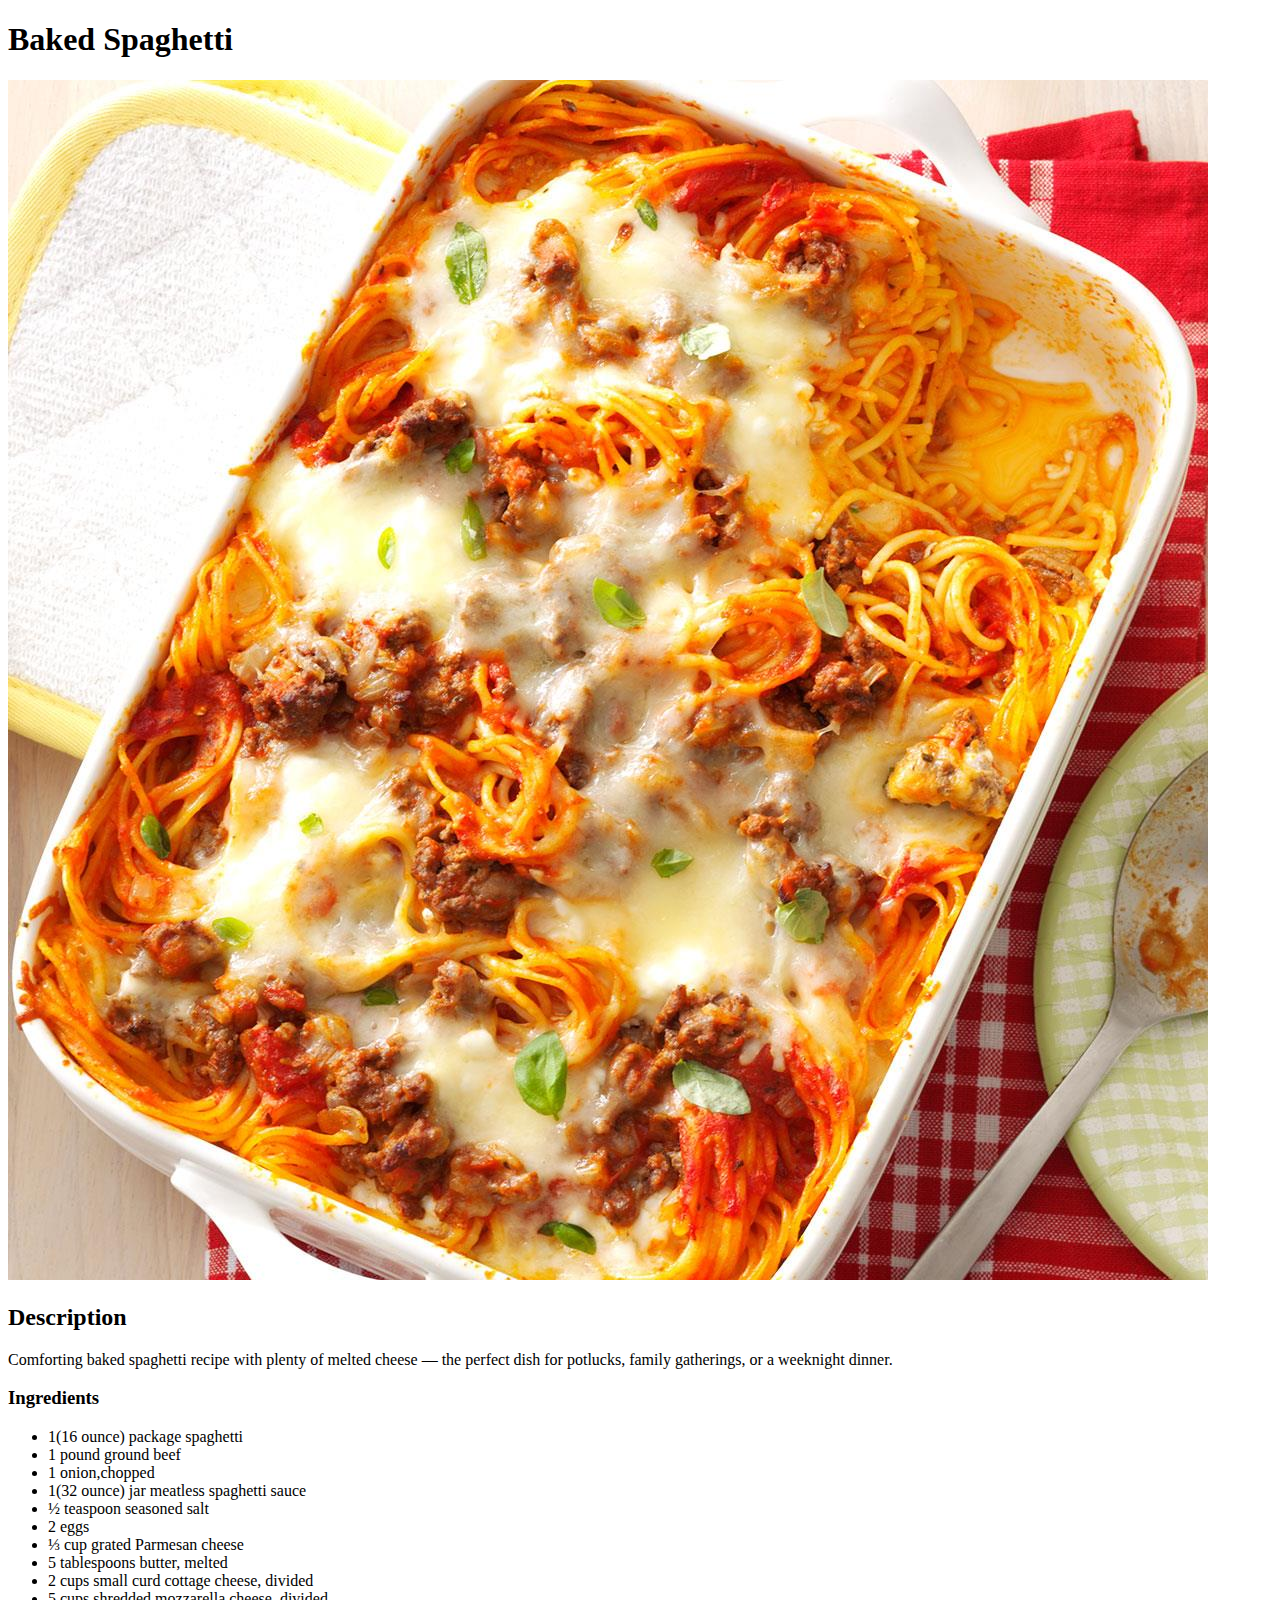
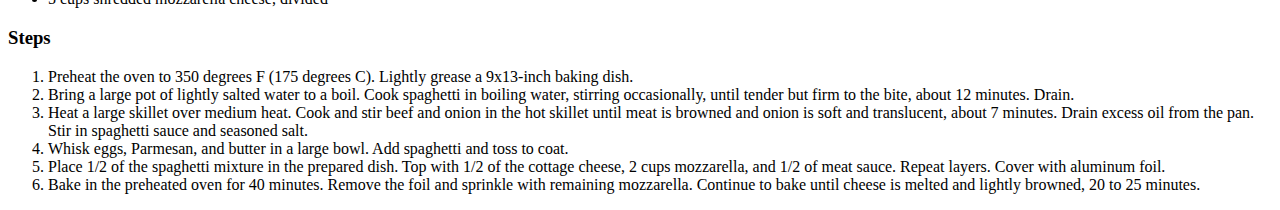
==== recipes/baked_spaghetti.html @ 95b1a569 "added index.html added recipes/" ====
<!DOCTYPE html>
<html lang="en">
<head>
    <meta charset="UTF-8">
    <meta http-equiv="X-UA-Compatible" content="IE=edge">
    <meta name="viewport" content="width=device-width, initial-scale=1.0">
    <title>Baked Spaghetti</title>
</head>
<body>
    <h1>Baked Spaghetti</h1>
    <img src="./images/Favorite-Baked-Spaghetti_EXPS26331_CS2919398C04_30_8b_RMS.jpg" alt="Baked Spaghetti">
    <h2>Description</h2>
    <p>Comforting baked spaghetti recipe with plenty of melted cheese — the perfect dish for potlucks, family gatherings, or a weeknight dinner.</p>
    <h3>Ingredients</h3>
    <ul>
        <li>1(16 ounce) package spaghetti</li>
        <li>1 pound ground beef</li>
        <li>1 onion,chopped</li>
        <li>1(32 ounce) jar meatless spaghetti sauce</li>
        <li>½ teaspoon seasoned salt</li>
        <li>2 eggs</li>
        <li>⅓ cup grated Parmesan cheese</li>
        <li>5 tablespoons butter, melted</li>
        <li>2 cups small curd cottage cheese, divided</li>
        <li>5 cups shredded mozzarella cheese, divided</li>
    </ul>
    <h3>Steps</h3>
    <ol>
        <li>Preheat the oven to 350 degrees F (175 degrees C). Lightly grease a 9x13-inch baking dish.</li>
        <li>Bring a large pot of lightly salted water to a boil. Cook spaghetti in boiling water, stirring occasionally, until tender but firm to the bite, about 12 minutes. Drain.</li>
        <li>Heat a large skillet over medium heat. Cook and stir beef and onion in the hot skillet until meat is browned and onion is soft and translucent, about 7 minutes. Drain excess oil from the pan. Stir in spaghetti sauce and seasoned salt.</li>
        <li>Whisk eggs, Parmesan, and butter in a large bowl. Add spaghetti and toss to coat.</li>
        <li>Place 1/2 of the spaghetti mixture in the prepared dish. Top with 1/2 of the cottage cheese, 2 cups mozzarella, and 1/2 of meat sauce. Repeat layers. Cover with aluminum foil.</li>
        <li>Bake in the preheated oven for 40 minutes. Remove the foil and sprinkle with remaining mozzarella. Continue to bake until cheese is melted and lightly browned, 20 to 25 minutes.</li>
    </ol>
</body>
</html>
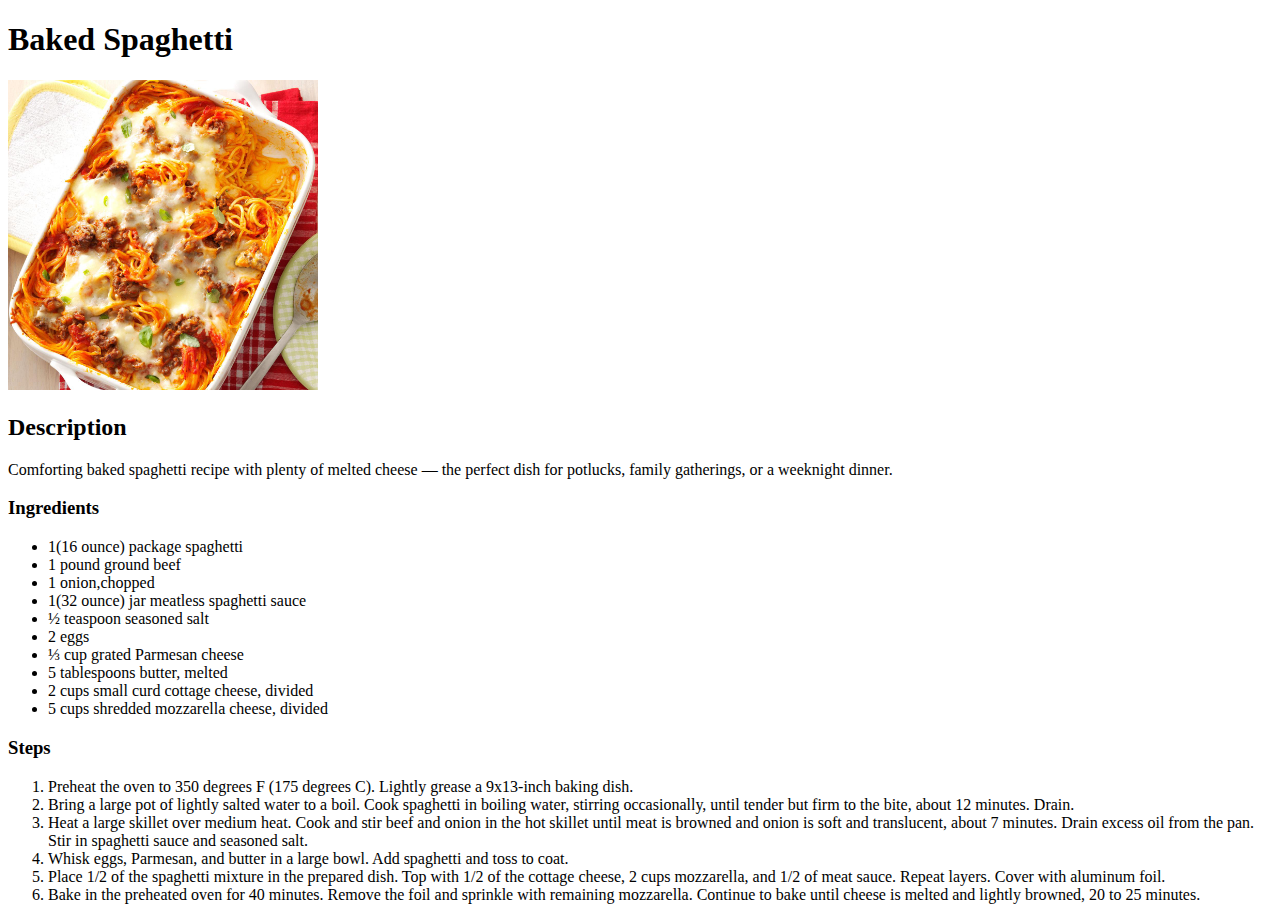
==== commit 5a7efc64: "Add width and height to images" ====
--- a/recipes/baked_spaghetti.html
+++ b/recipes/baked_spaghetti.html
@@ -8,7 +8,7 @@
 </head>
 <body>
     <h1>Baked Spaghetti</h1>
-    <img src="./images/Favorite-Baked-Spaghetti_EXPS26331_CS2919398C04_30_8b_RMS.jpg" alt="Baked Spaghetti">
+    <img src="./images/Favorite-Baked-Spaghetti_EXPS26331_CS2919398C04_30_8b_RMS.jpg" alt="Baked Spaghetti" width="310" height="310">
     <h2>Description</h2>
     <p>Comforting baked spaghetti recipe with plenty of melted cheese — the perfect dish for potlucks, family gatherings, or a weeknight dinner.</p>
     <h3>Ingredients</h3>
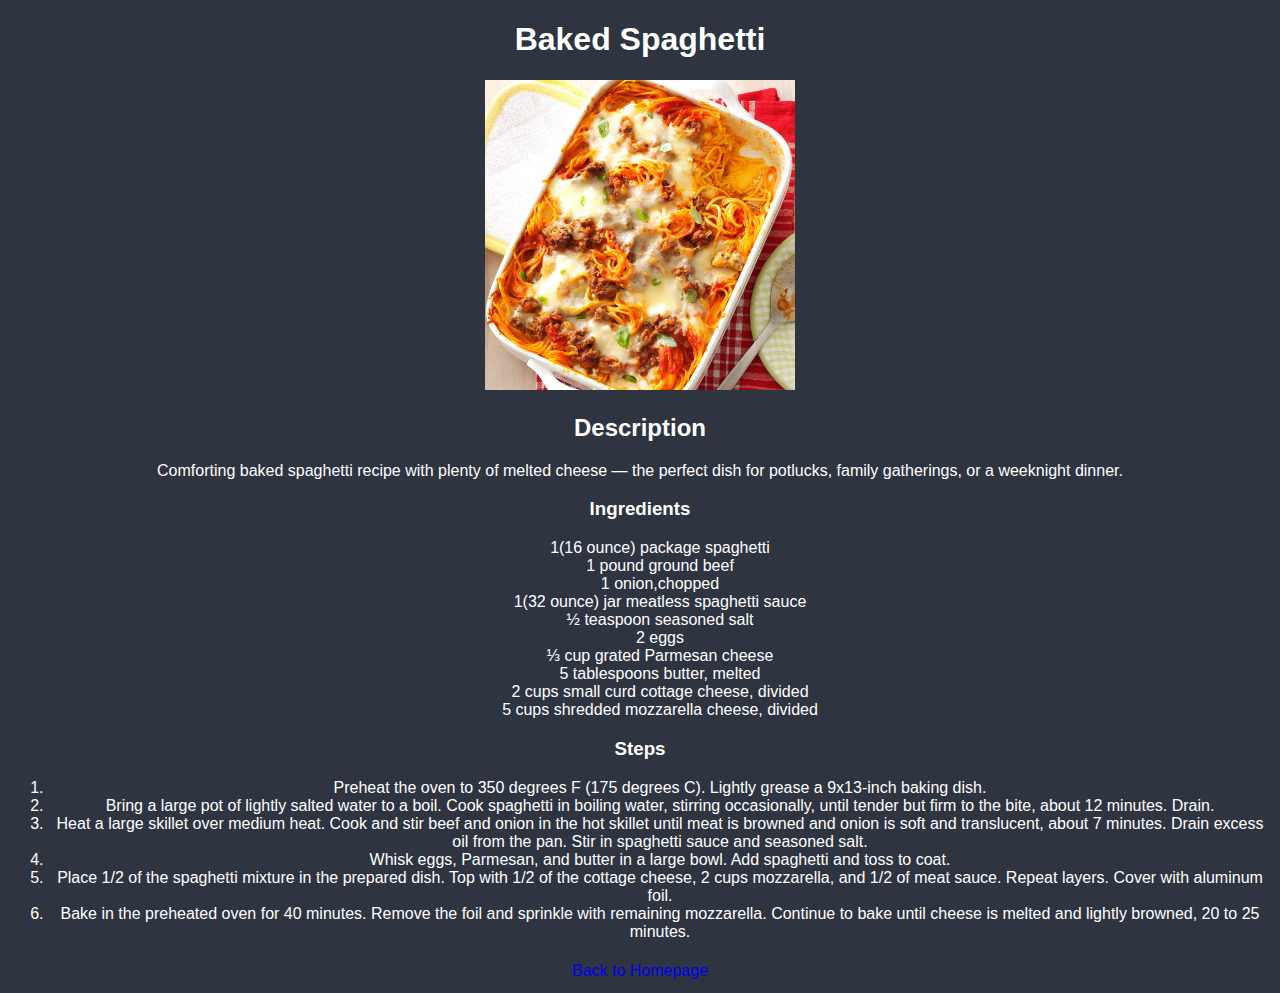
==== commit 0a01f81a: "ui:Add stylesheet, footer link & fix typos in index.html" ====
--- a/recipes/baked_spaghetti.html
+++ b/recipes/baked_spaghetti.html
@@ -5,6 +5,7 @@
     <meta http-equiv="X-UA-Compatible" content="IE=edge">
     <meta name="viewport" content="width=device-width, initial-scale=1.0">
     <title>Baked Spaghetti</title>
+    <link rel="stylesheet" href="../styles.css">
 </head>
 <body>
     <h1>Baked Spaghetti</h1>
@@ -33,5 +34,9 @@
         <li>Place 1/2 of the spaghetti mixture in the prepared dish. Top with 1/2 of the cottage cheese, 2 cups mozzarella, and 1/2 of meat sauce. Repeat layers. Cover with aluminum foil.</li>
         <li>Bake in the preheated oven for 40 minutes. Remove the foil and sprinkle with remaining mozzarella. Continue to bake until cheese is melted and lightly browned, 20 to 25 minutes.</li>
     </ol>
+
+    <footer>
+        <a href="../index.html">Back to Homepage</a>
+    </footer>
 </body>
 </html>--- a/styles.css
+++ b/styles.css
@@ -0,0 +1,28 @@
+body {
+    background-color: #2E3440;
+    font-family: Verdana, Geneva, Tahoma, sans-serif;
+    color: white;
+    text-align: center;
+}
+
+h1,
+ul{
+    color: white;
+    text-align: center;
+    list-style-type: none;
+}
+
+a {
+    text-decoration: none;
+    line-height: 28px;
+}
+
+a:visited {
+    color: #D8DEE9;
+}
+
+
+
+a:hover {
+    color: #5E81AC;
+}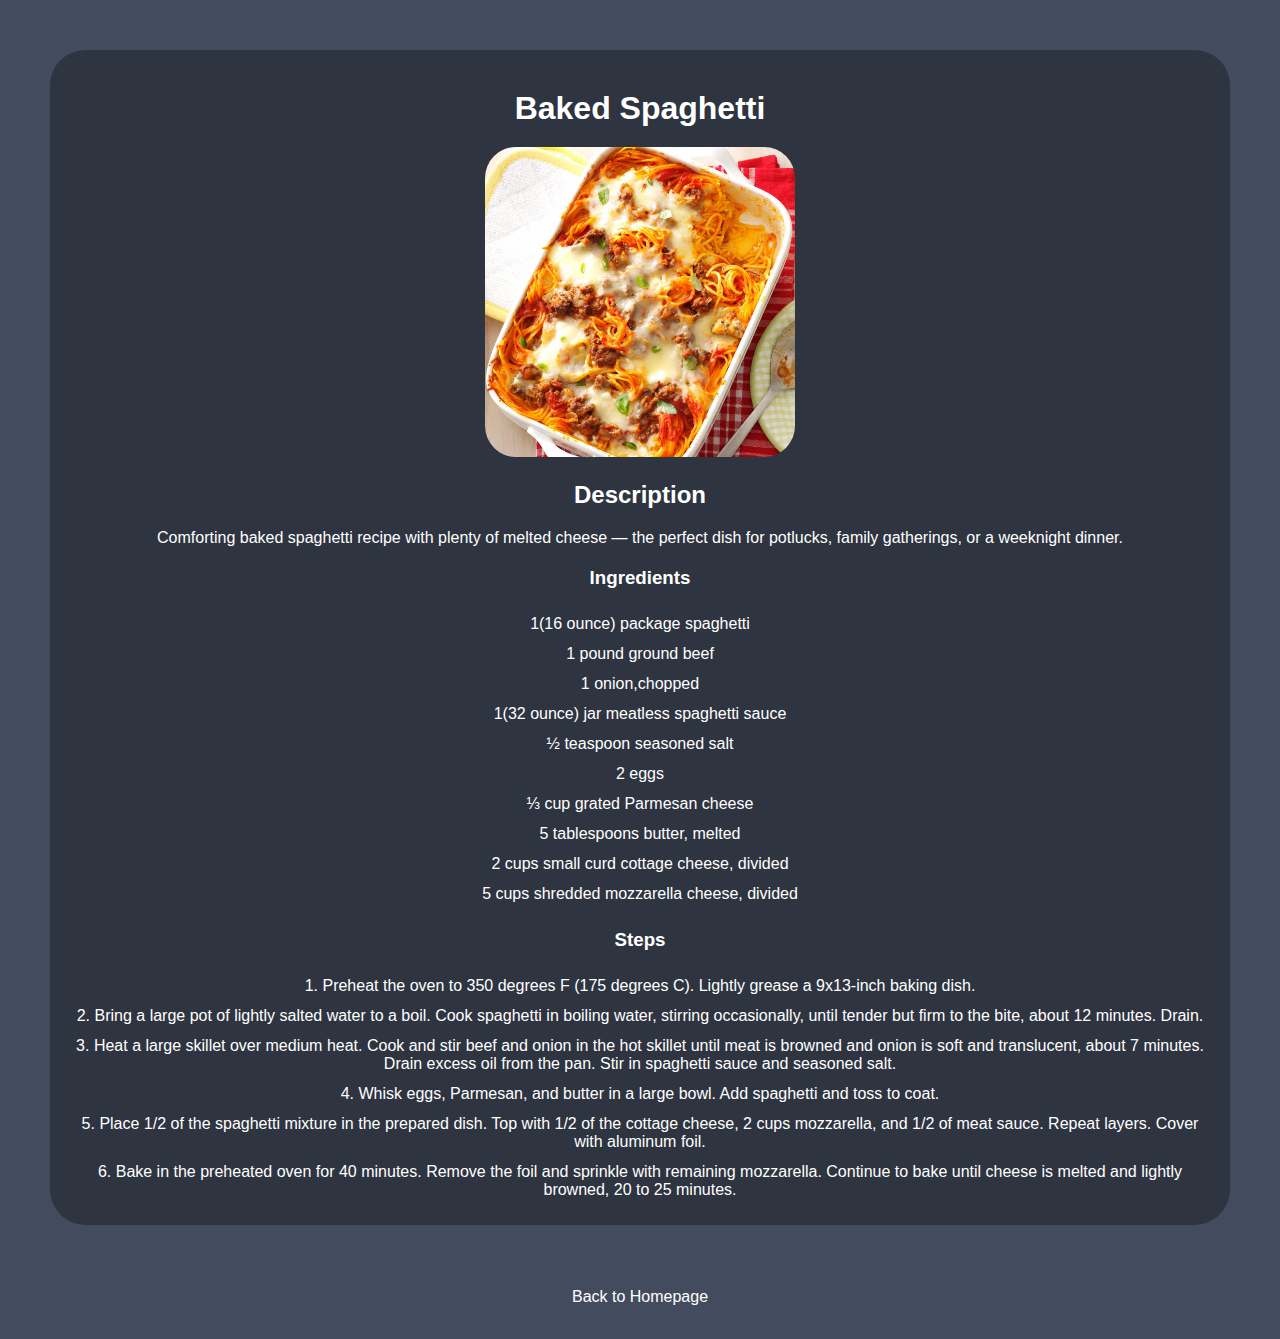
==== commit 3c12690e: "ui:Add styles to styles.css" ====
--- a/recipes/baked_spaghetti.html
+++ b/recipes/baked_spaghetti.html
@@ -8,6 +8,7 @@
     <link rel="stylesheet" href="../styles.css">
 </head>
 <body>
+    <div class="card">
     <h1>Baked Spaghetti</h1>
     <img src="./images/Favorite-Baked-Spaghetti_EXPS26331_CS2919398C04_30_8b_RMS.jpg" alt="Baked Spaghetti" width="310" height="310">
     <h2>Description</h2>
@@ -34,7 +35,7 @@
         <li>Place 1/2 of the spaghetti mixture in the prepared dish. Top with 1/2 of the cottage cheese, 2 cups mozzarella, and 1/2 of meat sauce. Repeat layers. Cover with aluminum foil.</li>
         <li>Bake in the preheated oven for 40 minutes. Remove the foil and sprinkle with remaining mozzarella. Continue to bake until cheese is melted and lightly browned, 20 to 25 minutes.</li>
     </ol>
-
+</div>
     <footer>
         <a href="../index.html">Back to Homepage</a>
     </footer>
--- a/styles.css
+++ b/styles.css
@@ -1,20 +1,45 @@
+*,
+*::before,
+*::after {
+    box-sizing: border-box;
+}
+
+* {
+    margin: 0;
+    padding: 0;
+}
+
 body {
-    background-color: #2E3440;
+    background-color: #434C5E;
     font-family: Verdana, Geneva, Tahoma, sans-serif;
     color: white;
     text-align: center;
+    
 }
 
-h1,
+.card {
+    margin: 50px;
+    padding: 20px;
+    background-color: #2E3440;
+    border-radius: 3%;
+}
+
+h1 {
+    margin: 20px auto;
+
+}
+
 ul{
     color: white;
     text-align: center;
     list-style-type: none;
+    margin: 8px;
 }
 
 a {
     text-decoration: none;
     line-height: 28px;
+    color: white;
 }
 
 a:visited {
@@ -25,4 +50,31 @@
 
 a:hover {
     color: #5E81AC;
+}a
+
+ol {
+    width:700px;
+    margin: 0 auto;
+}
+
+li {
+    padding: 6px;
+    list-style-position: inside;
+}
+
+h3,
+h2 {
+    margin: 16px;
+    padding: 4px;
+    
+}
+
+img {
+    border-radius: 10%;
+}
+
+footer {
+    margin: 20px;
+    padding: 8px;
+    text-align: center;
 }